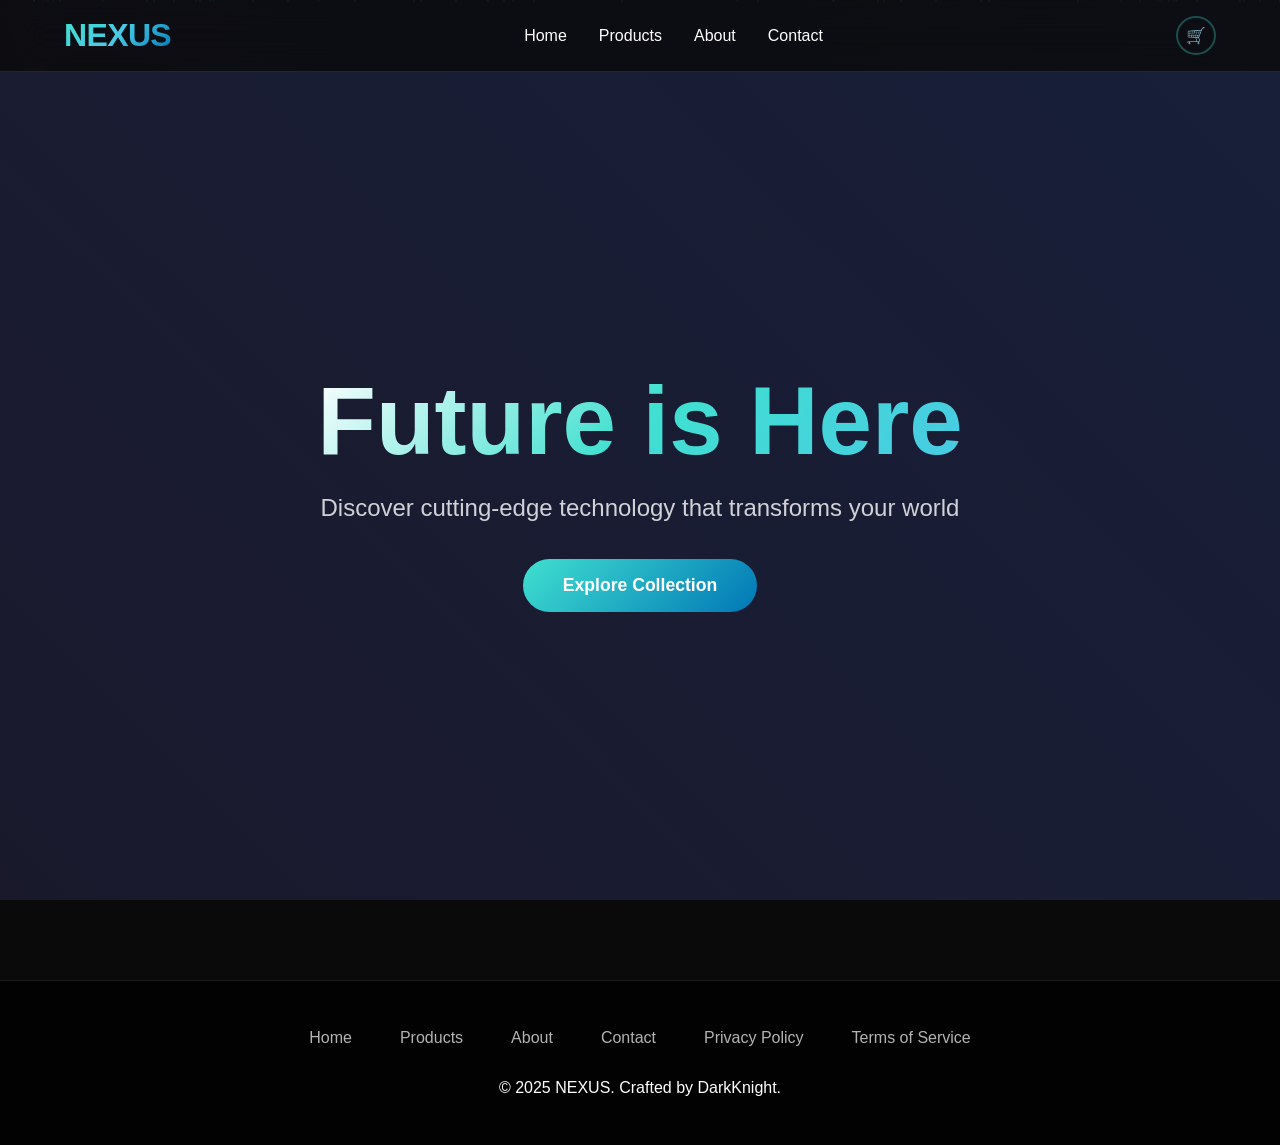
==== index.html @ 39dabf5e "Initial commit: NEXUS website" ====
<!DOCTYPE html>
<html lang="en">
<head>
    <meta charset="UTF-8">
    <meta name="viewport" content="width=device-width, initial-scale=1.0">
    <title>NEXUS - Future Tech</title>
    <base href="/">
    <link rel="stylesheet" href="styles.css">
</head>
<body>
    <div class="bg-animation"></div>
    <div class="particles" id="particles"></div>

    <header>
        <nav>
            <div class="logo" onclick="showPage('home')">NEXUS</div>
            <ul class="nav-links">
                <li><a onclick="showPage('home')" class="nav-item active">Home</a></li>
                <li><a onclick="showPage('products')" class="nav-item">Products</a></li>
                <li><a onclick="showPage('about')" class="nav-item">About</a></li>
                <li><a onclick="showPage('contact')" class="nav-item">Contact</a></li>
            </ul>
            <div class="cart-icon" onclick="toggleCart()">
                🛒
                <span class="cart-count" id="cartCount">0</span>
            </div>
        </nav>
    </header>

    <!-- Home Page -->
    <div class="page active" id="home">
        <section class="hero">
            <div class="hero-content">
                <h1>Future is Here</h1>
                <p>Discover cutting-edge technology that transforms your world</p>
                <button class="cta-button" onclick="showPage('products')">Explore Collection</button>
            </div>
        </section>
    </div>

    <!-- Products Page -->
    <div class="page" id="products">
        <section class="products">
            <h2 class="section-title">Premium Collection</h2>
            
            <div class="category-filters">
                <button class="filter-btn active" onclick="filterProducts('all')">All Products</button>
                <button class="filter-btn" onclick="filterProducts('phones')">Phones</button>
                <button class="filter-btn" onclick="filterProducts('laptops')">Laptops</button>
                <button class="filter-btn" onclick="filterProducts('tablets')">Tablets</button>
                <button class="filter-btn" onclick="filterProducts('wearables')">Wearables</button>
                <button class="filter-btn" onclick="filterProducts('audio')">Audio</button>
                <button class="filter-btn" onclick="filterProducts('accessories')">Accessories</button>
            </div>
            
            <div class="products-grid" id="productsGrid">
                <!-- Products will be loaded here -->
            </div>
        </section>
    </div>

    <!-- About Page -->
    <div class="page" id="about">
        <section class="about-content">
            <div class="about-hero">
                <h1>About NEXUS</h1>
                <p style="font-size: 1.2rem; opacity: 0.8;">Pioneering the future of technology</p>
            </div>
            
            <p style="font-size: 1.1rem; margin-bottom: 2rem;">
                At NEXUS, we believe technology should enhance human potential, not complicate it. Founded in 2024, we've dedicated ourselves to creating revolutionary products that seamlessly integrate into your daily life while pushing the boundaries of what's possible.
            </p>
            
            <div class="features-grid">
                <div class="feature-card">
                    <div class="feature-icon">🚀</div>
                    <h3 style="margin-bottom: 1rem; color: #40e0d0;">Innovation First</h3>
                    <p>We don't just follow trends—we create them. Our R&D team works tirelessly to bring you technology from the future, today.</p>
                </div>
                
                <div class="feature-card">
                    <div class="feature-icon">🌍</div>
                    <h3 style="margin-bottom: 1rem; color: #40e0d0;">Global Impact</h3>
                    <p>With customers in over 50 countries, we're building a connected world where technology serves humanity's greatest ambitions.</p>
                </div>
                
                <div class="feature-card">
                    <div class="feature-icon">⚡</div>
                    <h3 style="margin-bottom: 1rem; color: #40e0d0;">Premium Quality</h3>
                    <p>Every product undergoes rigorous testing to ensure it meets our impossibly high standards for performance and durability.</p>
                </div>
            </div>
            
            <p style="font-size: 1.1rem; margin-top: 2rem;">
                Join us on this journey as we shape the future, one breakthrough at a time. Welcome to the NEXUS of innovation.
            </p>
        </section>
    </div>

    <!-- Contact Page -->
    <div class="page" id="contact">
        <section class="contact-content">
            <div class="about-hero">
                <h1>Get in Touch</h1>
                <p style="font-size: 1.2rem; opacity: 0.8;">We'd love to hear from you</p>
            </div>
            
            <form class="contact-form" onsubmit="submitForm(event)">
                <div class="form-group">
                    <label for="name">Full Name</label>
                    <input type="text" id="name" name="name" required>
                </div>
                
                <div class="form-group">
                    <label for="email">Email Address</label>
                    <input type="email" id="email" name="email" required>
                </div>
                
                <div class="form-group">
                    <label for="subject">Subject</label>
                    <input type="text" id="subject" name="subject" required>
                </div>
                
                <div class="form-group">
                    <label for="message">Message</label>
                    <textarea id="message" name="message" required placeholder="Tell us how we can help you..."></textarea>
                </div>
                
                <button type="submit" class="submit-btn">Send Message</button>
            </form>
        </section>
    </div>

    <footer>
        <div class="footer-content">
            <div class="footer-links">
                <a onclick="showPage('home')">Home</a>
                <a onclick="showPage('products')">Products</a>
                <a onclick="showPage('about')">About</a>
                <a onclick="showPage('contact')">Contact</a>
                <a href="#">Privacy Policy</a>
                <a href="#">Terms of Service</a>
            </div>
            <p>&copy; 2025 NEXUS. Crafted by DarkKnight.</p>
        </div>
    </footer>

    <!-- Cart Sidebar -->
    <div class="cart-sidebar" id="cartSidebar">
        <div class="cart-header">
            <h3>Your Cart</h3>
            <button class="close-cart" onclick="toggleCart()">×</button>
        </div>
        <div class="cart-items" id="cartItems">
            <p style="text-align: center; opacity: 0.7;">Your cart is empty</p>
        </div>
        <div class="cart-total" id="cartTotal">Total: $0</div>
        <button class="checkout-btn" onclick="checkout()">Secure Checkout</button>
    </div>

    <script src="script.js"></script>
</body>
</html>
---- styles.css ----
* {
    margin: 0;
    padding: 0;
    box-sizing: border-box;
}

body {
    font-family: 'Inter', -apple-system, BlinkMacSystemFont, sans-serif;
    background: #0a0a0a;
    color: #ffffff;
    overflow-x: hidden;
}

/* Animated background */
.bg-animation {
    position: fixed;
    top: 0;
    left: 0;
    width: 100%;
    height: 100%;
    z-index: -1;
    background: linear-gradient(45deg, #0a0a0a, #1a1a2e, #16213e, #0f3460);
    background-size: 400% 400%;
    animation: gradientShift 15s ease infinite;
}

@keyframes gradientShift {
    0% { background-position: 0% 50%; }
    50% { background-position: 100% 50%; }
    100% { background-position: 0% 50%; }
}

/* Floating particles */
.particles {
    position: fixed;
    top: 0;
    left: 0;
    width: 100%;
    height: 100%;
    z-index: -1;
}

.particle {
    position: absolute;
    width: 2px;
    height: 2px;
    background: rgba(64, 224, 208, 0.6);
    border-radius: 50%;
    animation: float 20s infinite linear;
}

@keyframes float {
    0% { transform: translateY(100vh) translateX(0); opacity: 0; }
    10% { opacity: 1; }
    90% { opacity: 1; }
    100% { transform: translateY(-100vh) translateX(100px); opacity: 0; }
}

/* Header */
header {
    position: fixed;
    top: 0;
    width: 100%;
    z-index: 1000;
    background: rgba(10, 10, 10, 0.8);
    backdrop-filter: blur(20px);
    border-bottom: 1px solid rgba(255, 255, 255, 0.1);
    transition: all 0.3s ease;
}

nav {
    display: flex;
    justify-content: space-between;
    align-items: center;
    padding: 1rem 5%;
    max-width: 1400px;
    margin: 0 auto;
}

.logo {
    font-size: 2rem;
    font-weight: 900;
    background: linear-gradient(135deg, #40e0d0, #48cae4, #0077b6);
    -webkit-background-clip: text;
    -webkit-text-fill-color: transparent;
    background-clip: text;
    letter-spacing: -0.02em;
    cursor: pointer;
}

.nav-links {
    display: flex;
    gap: 2rem;
    list-style: none;
}

.nav-links a {
    color: #ffffff;
    text-decoration: none;
    font-weight: 500;
    transition: all 0.3s ease;
    position: relative;
    cursor: pointer;
}

.nav-links a:hover, .nav-links a.active {
    color: #40e0d0;
}

.nav-links a::after {
    content: '';
    position: absolute;
    bottom: -5px;
    left: 0;
    width: 0;
    height: 2px;
    background: linear-gradient(90deg, #40e0d0, #48cae4);
    transition: width 0.3s ease;
}

.nav-links a:hover::after, .nav-links a.active::after {
    width: 100%;
}

.cart-icon {
    position: relative;
    cursor: pointer;
    padding: 0.5rem;
    border: 2px solid rgba(64, 224, 208, 0.3);
    border-radius: 50%;
    transition: all 0.3s ease;
}

.cart-icon:hover {
    border-color: #40e0d0;
    box-shadow: 0 0 20px rgba(64, 224, 208, 0.3);
}

.cart-count {
    position: absolute;
    top: -5px;
    right: -5px;
    background: #ff6b6b;
    color: white;
    border-radius: 50%;
    width: 20px;
    height: 20px;
    display: flex;
    align-items: center;
    justify-content: center;
    font-size: 0.8rem;
    font-weight: bold;
}

/* Page container */
.page {
    display: none;
    min-height: 100vh;
    padding-top: 80px;
}

.page.active {
    display: block;
}

/* Home Page */
.hero {
    height: calc(100vh - 80px);
    display: flex;
    align-items: center;
    justify-content: center;
    text-align: center;
    position: relative;
}

.hero-content {
    max-width: 800px;
    z-index: 2;
}

.hero h1 {
    font-size: clamp(3rem, 8vw, 6rem);
    font-weight: 900;
    line-height: 1.1;
    margin-bottom: 1rem;
    background: linear-gradient(135deg, #ffffff, #40e0d0, #48cae4);
    -webkit-background-clip: text;
    -webkit-text-fill-color: transparent;
    background-clip: text;
    animation: textGlow 3s ease-in-out infinite alternate;
}

@keyframes textGlow {
    from { filter: drop-shadow(0 0 20px rgba(64, 224, 208, 0.3)); }
    to { filter: drop-shadow(0 0 40px rgba(64, 224, 208, 0.6)); }
}

.hero p {
    font-size: 1.5rem;
    margin-bottom: 2rem;
    opacity: 0.8;
    line-height: 1.6;
}

.cta-button {
    display: inline-block;
    padding: 1rem 2.5rem;
    background: linear-gradient(135deg, #40e0d0, #0077b6);
    color: white;
    text-decoration: none;
    border-radius: 50px;
    font-weight: 600;
    font-size: 1.1rem;
    transition: all 0.3s ease;
    position: relative;
    overflow: hidden;
    cursor: pointer;
    border: none;
}

.cta-button::before {
    content: '';
    position: absolute;
    top: 0;
    left: -100%;
    width: 100%;
    height: 100%;
    background: linear-gradient(90deg, transparent, rgba(255,255,255,0.2), transparent);
    transition: left 0.5s;
}

.cta-button:hover::before {
    left: 100%;
}

.cta-button:hover {
    transform: translateY(-3px);
    box-shadow: 0 20px 40px rgba(64, 224, 208, 0.3);
}

/* Products Page */
.products {
    padding: 3rem 5%;
    max-width: 1400px;
    margin: 0 auto;
}

.section-title {
    text-align: center;
    font-size: 3rem;
    font-weight: 800;
    margin-bottom: 3rem;
    background: linear-gradient(135deg, #ffffff, #40e0d0);
    -webkit-background-clip: text;
    -webkit-text-fill-color: transparent;
    background-clip: text;
}

.category-filters {
    display: flex;
    justify-content: center;
    gap: 1rem;
    margin-bottom: 3rem;
    flex-wrap: wrap;
}

.filter-btn {
    padding: 0.8rem 1.5rem;
    background: rgba(255, 255, 255, 0.1);
    border: 1px solid rgba(255, 255, 255, 0.2);
    color: white;
    border-radius: 25px;
    cursor: pointer;
    transition: all 0.3s ease;
}

.filter-btn.active, .filter-btn:hover {
    background: linear-gradient(135deg, #40e0d0, #0077b6);
    border-color: #40e0d0;
}

.products-grid {
    display: grid;
    grid-template-columns: repeat(auto-fit, minmax(350px, 1fr));
    gap: 2rem;
    margin-bottom: 3rem;
}

.product-card {
    background: rgba(255, 255, 255, 0.05);
    border-radius: 20px;
    padding: 2rem;
    text-align: center;
    transition: all 0.4s ease;
    border: 1px solid rgba(255, 255, 255, 0.1);
    position: relative;
    overflow: hidden;
    cursor: pointer;
}

.product-card::before {
    content: '';
    position: absolute;
    top: 0;
    left: 0;
    right: 0;
    bottom: 0;
    background: linear-gradient(135deg, rgba(64, 224, 208, 0.1), rgba(72, 202, 228, 0.1));
    opacity: 0;
    transition: opacity 0.3s ease;
}

.product-card:hover::before {
    opacity: 1;
}

.product-card:hover {
    transform: translateY(-10px) scale(1.02);
    box-shadow: 0 30px 60px rgba(64, 224, 208, 0.2);
    border-color: rgba(64, 224, 208, 0.3);
}

.product-image {
    width: 200px;
    height: 200px;
    background: linear-gradient(135deg, #1a1a2e, #16213e);
    border-radius: 15px;
    margin: 0 auto 1.5rem;
    display: flex;
    align-items: center;
    justify-content: center;
    font-size: 4rem;
    position: relative;
    overflow: hidden;
    background-size: cover;
    background-position: center;
}

.product-image.has-image {
    font-size: 0;
}

.product-image::after {
    content: '';
    position: absolute;
    top: -50%;
    left: -50%;
    width: 200%;
    height: 200%;
    background: linear-gradient(45deg, transparent, rgba(64, 224, 208, 0.1), transparent);
    transform: rotate(45deg);
    transition: all 0.6s ease;
}

.product-card:hover .product-image::after {
    animation: shimmer 1.5s ease-in-out;
}

@keyframes shimmer {
    0% { transform: translateX(-100%) translateY(-100%) rotate(45deg); }
    100% { transform: translateX(100%) translateY(100%) rotate(45deg); }
}

.product-name {
    font-size: 1.5rem;
    font-weight: 700;
    margin-bottom: 0.5rem;
    color: #ffffff;
}

.product-price {
    font-size: 1.8rem;
    font-weight: 800;
    color: #40e0d0;
    margin-bottom: 1rem;
}

.product-description {
    color: rgba(255, 255, 255, 0.7);
    margin-bottom: 1.5rem;
    line-height: 1.6;
}

.add-to-cart {
    background: linear-gradient(135deg, #40e0d0, #0077b6);
    color: white;
    border: none;
    padding: 0.8rem 2rem;
    border-radius: 25px;
    font-weight: 600;
    cursor: pointer;
    transition: all 0.3s ease;
    position: relative;
    overflow: hidden;
}

.add-to-cart:hover {
    transform: translateY(-2px);
    box-shadow: 0 10px 25px rgba(64, 224, 208, 0.3);
}

/* About Page */
.about-content {
    max-width: 1000px;
    margin: 0 auto;
    padding: 3rem 5%;
    line-height: 1.8;
}

.about-hero {
    text-align: center;
    margin-bottom: 4rem;
}

.about-hero h1 {
    font-size: 3.5rem;
    font-weight: 800;
    margin-bottom: 1rem;
    background: linear-gradient(135deg, #ffffff, #40e0d0);
    -webkit-background-clip: text;
    -webkit-text-fill-color: transparent;
    background-clip: text;
}

.features-grid {
    display: grid;
    grid-template-columns: repeat(auto-fit, minmax(300px, 1fr));
    gap: 2rem;
    margin: 3rem 0;
}

.feature-card {
    background: rgba(255, 255, 255, 0.05);
    padding: 2rem;
    border-radius: 15px;
    border: 1px solid rgba(255, 255, 255, 0.1);
    transition: all 0.3s ease;
}

.feature-card:hover {
    transform: translateY(-5px);
    border-color: rgba(64, 224, 208, 0.3);
}

.feature-icon {
    font-size: 3rem;
    margin-bottom: 1rem;
}

/* Contact Page */
.contact-content {
    max-width: 800px;
    margin: 0 auto;
    padding: 3rem 5%;
}

.contact-form {
    background: rgba(255, 255, 255, 0.05);
    padding: 3rem;
    border-radius: 20px;
    border: 1px solid rgba(255, 255, 255, 0.1);
}

.form-group {
    margin-bottom: 2rem;
}

.form-group label {
    display: block;
    margin-bottom: 0.5rem;
    color: #40e0d0;
    font-weight: 600;
}

.form-group input,
.form-group textarea {
    width: 100%;
    padding: 1rem;
    background: rgba(255, 255, 255, 0.1);
    border: 1px solid rgba(255, 255, 255, 0.2);
    border-radius: 10px;
    color: white;
    font-size: 1rem;
    transition: all 0.3s ease;
}

.form-group input:focus,
.form-group textarea:focus {
    outline: none;
    border-color: #40e0d0;
    box-shadow: 0 0 20px rgba(64, 224, 208, 0.2);
}

.form-group textarea {
    height: 120px;
    resize: vertical;
}

.submit-btn {
    width: 100%;
    padding: 1rem;
    background: linear-gradient(135deg, #40e0d0, #0077b6);
    color: white;
    border: none;
    border-radius: 25px;
    font-size: 1.1rem;
    font-weight: 600;
    cursor: pointer;
    transition: all 0.3s ease;
}

.submit-btn:hover {
    transform: translateY(-2px);
    box-shadow: 0 10px 25px rgba(64, 224, 208, 0.3);
}

/* Cart Sidebar */
.cart-sidebar {
    position: fixed;
    top: 0;
    right: -400px;
    width: 400px;
    height: 100vh;
    background: rgba(10, 10, 10, 0.95);
    backdrop-filter: blur(20px);
    border-left: 1px solid rgba(255, 255, 255, 0.1);
    transition: right 0.3s ease;
    z-index: 2000;
    padding: 2rem;
    overflow-y: auto;
}

.cart-sidebar.open {
    right: 0;
}

.cart-header {
    display: flex;
    justify-content: space-between;
    align-items: center;
    margin-bottom: 2rem;
    padding-bottom: 1rem;
    border-bottom: 1px solid rgba(255, 255, 255, 0.1);
}

.close-cart {
    background: none;
    border: none;
    color: white;
    font-size: 1.5rem;
    cursor: pointer;
}

.cart-items {
    margin-bottom: 2rem;
}

.cart-item {
    display: flex;
    justify-content: space-between;
    align-items: center;
    padding: 1rem 0;
    border-bottom: 1px solid rgba(255, 255, 255, 0.1);
}

.cart-total {
    font-size: 1.5rem;
    font-weight: bold;
    text-align: center;
    margin-bottom: 2rem;
    color: #40e0d0;
}

.checkout-btn {
    width: 100%;
    padding: 1rem;
    background: linear-gradient(135deg, #40e0d0, #0077b6);
    color: white;
    border: none;
    border-radius: 25px;
    font-size: 1.1rem;
    font-weight: 600;
    cursor: pointer;
    transition: all 0.3s ease;
}

.checkout-btn:hover {
    transform: translateY(-2px);
    box-shadow: 0 10px 25px rgba(64, 224, 208, 0.3);
}

/* Footer */
footer {
    background: rgba(0, 0, 0, 0.8);
    padding: 3rem 5%;
    border-top: 1px solid rgba(255, 255, 255, 0.1);
    text-align: center;
    margin-top: 5rem;
}

.footer-content {
    max-width: 1400px;
    margin: 0 auto;
}

.footer-links {
    display: flex;
    justify-content: center;
    gap: 3rem;
    margin-bottom: 2rem;
    flex-wrap: wrap;
}

.footer-links a {
    color: rgba(255, 255, 255, 0.7);
    text-decoration: none;
    transition: color 0.3s ease;
    cursor: pointer;
}

.footer-links a:hover {
    color: #40e0d0;
}

/* Responsive */
@media (max-width: 768px) {
    .nav-links {
        gap: 1rem;
    }
    
    .nav-links a {
        font-size: 0.9rem;
    }
    
    .products-grid {
        grid-template-columns: 1fr;
    }
    
    .cart-sidebar {
        width: 100%;
        right: -100%;
    }
    
    .hero h1 {
        font-size: 2.5rem;
    }

    .category-filters {
        gap: 0.5rem;
    }

    .filter-btn {
        padding: 0.6rem 1rem;
        font-size: 0.9rem;
    }
}

/* Loading animation */
.loading {
    display: inline-block;
    width: 20px;
    height: 20px;
    border: 3px solid rgba(255,255,255,.3);
    border-radius: 50%;
    border-top-color: #40e0d0;
    animation: spin 1s ease-in-out infinite;
}

@keyframes spin {
    to { transform: rotate(360deg); }
}

/* Page transition */
.page {
    animation: fadeIn 0.5s ease-in-out;
}

@keyframes fadeIn {
    from { opacity: 0; transform: translateY(20px); }
    to { opacity: 1; transform: translateY(0); }
}
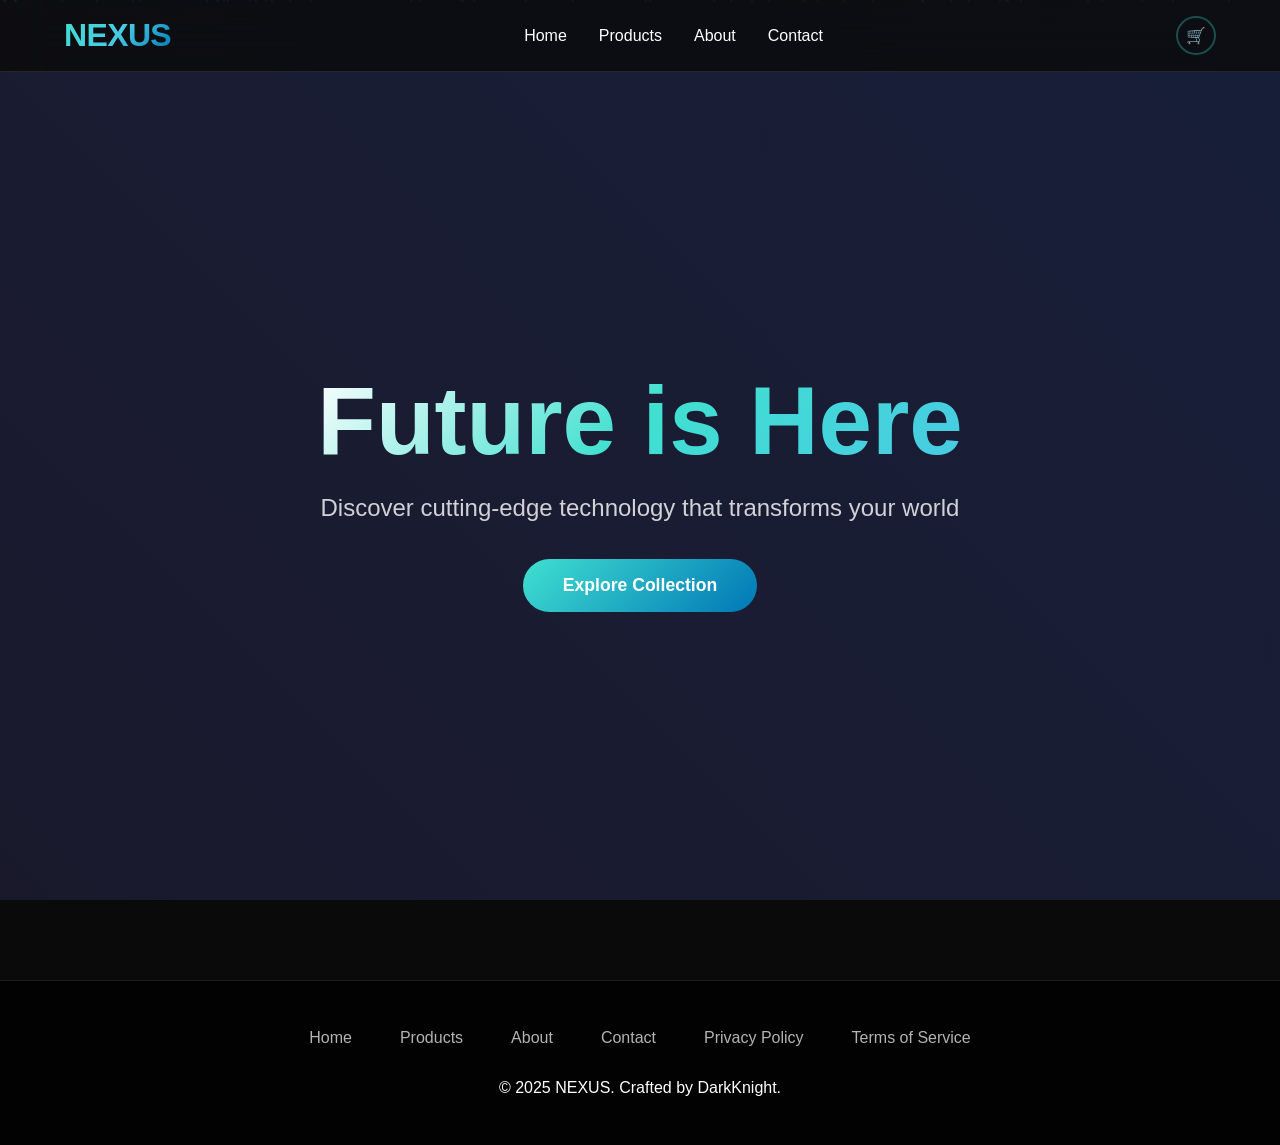
==== commit 8e58a60f: "Update index.html" ====
--- a/index.html
+++ b/index.html
@@ -4,7 +4,6 @@
     <meta charset="UTF-8">
     <meta name="viewport" content="width=device-width, initial-scale=1.0">
     <title>NEXUS - Future Tech</title>
-    <base href="/">
     <link rel="stylesheet" href="styles.css">
 </head>
 <body>
@@ -160,4 +159,4 @@
 
     <script src="script.js"></script>
 </body>
-</html>+</html>
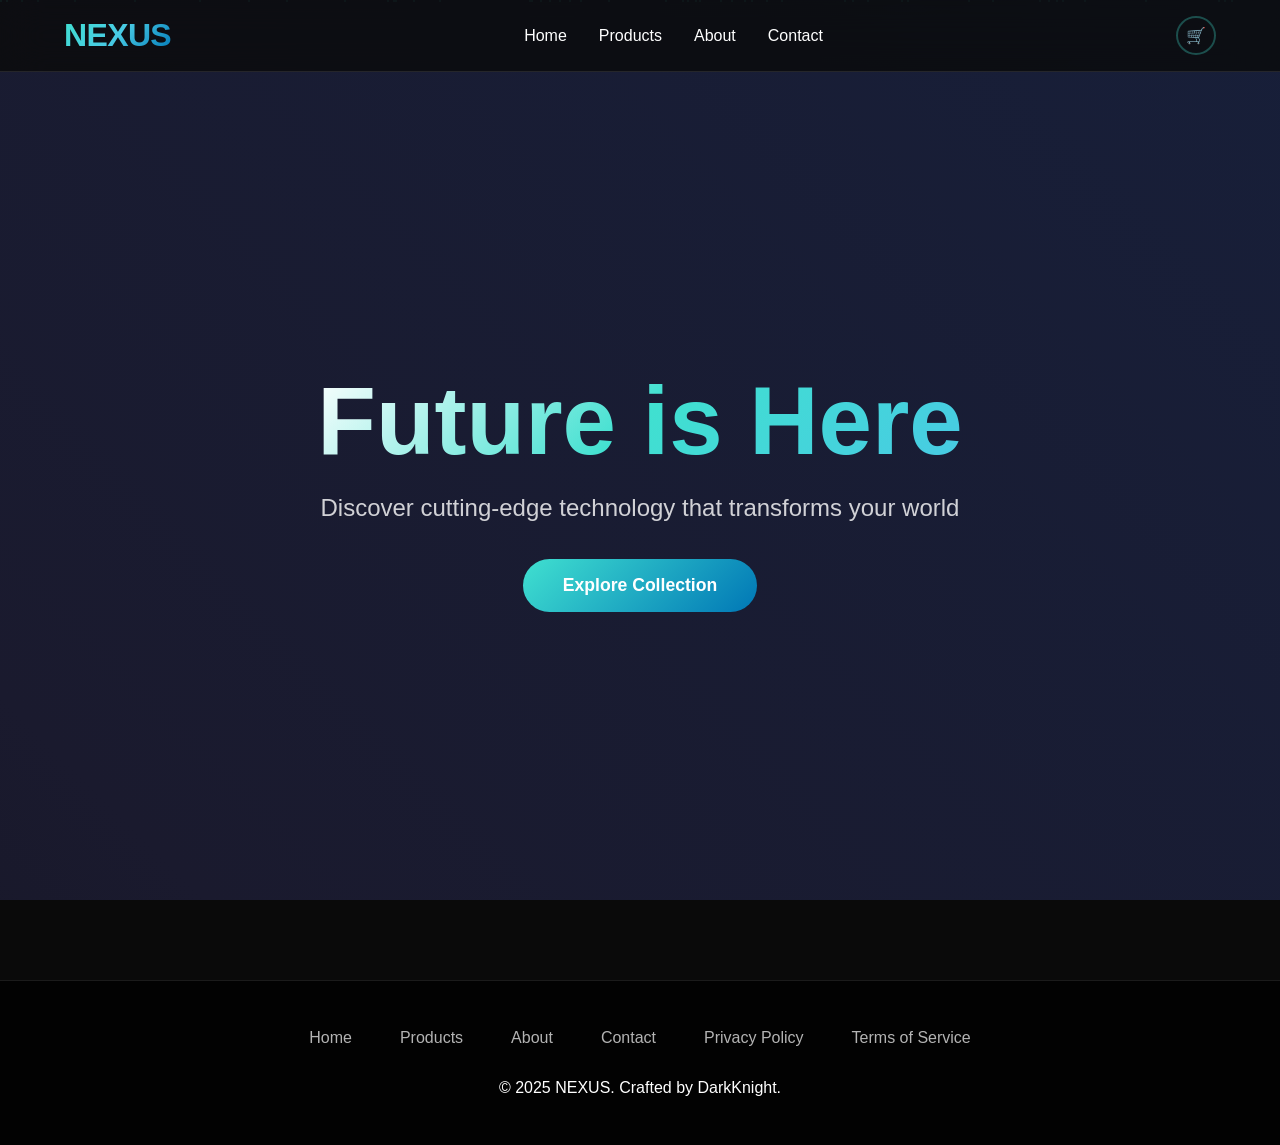
==== commit 83219fb3: "Update index.html" ====
--- a/index.html
+++ b/index.html
@@ -13,12 +13,17 @@
     <header>
         <nav>
             <div class="logo" onclick="showPage('home')">NEXUS</div>
-            <ul class="nav-links">
-                <li><a onclick="showPage('home')" class="nav-item active">Home</a></li>
-                <li><a onclick="showPage('products')" class="nav-item">Products</a></li>
-                <li><a onclick="showPage('about')" class="nav-item">About</a></li>
-                <li><a onclick="showPage('contact')" class="nav-item">Contact</a></li>
-            </ul>
+           <div class="mobile-menu-toggle" onclick="toggleMobileMenu()">
+    <span></span>
+    <span></span>
+    <span></span>
+</div>
+<ul class="nav-links" id="navLinks">
+    <li><a onclick="showPage('home')" class="nav-item active">Home</a></li>
+    <li><a onclick="showPage('products')" class="nav-item">Products</a></li>
+    <li><a onclick="showPage('about')" class="nav-item">About</a></li>
+    <li><a onclick="showPage('contact')" class="nav-item">Contact</a></li>
+</ul>
             <div class="cart-icon" onclick="toggleCart()">
                 🛒
                 <span class="cart-count" id="cartCount">0</span>
--- a/styles.css
+++ b/styles.css
@@ -92,6 +92,57 @@
     display: flex;
     gap: 2rem;
     list-style: none;
+}
+
+/* Mobile menu toggle */
+.mobile-menu-toggle {
+    display: none;
+    flex-direction: column;
+    cursor: pointer;
+    padding: 0.5rem;
+}
+
+.mobile-menu-toggle span {
+    width: 25px;
+    height: 3px;
+    background: #40e0d0;
+    margin: 3px 0;
+    transition: 0.3s;
+}
+
+@media (max-width: 768px) {
+    .mobile-menu-toggle {
+        display: flex;
+    }
+    
+    .nav-links {
+        position: fixed;
+        top: 80px;
+        right: -100%;
+        width: 100%;
+        height: calc(100vh - 80px);
+        background: rgba(10, 10, 10, 0.95);
+        backdrop-filter: blur(20px);
+        flex-direction: column;
+        justify-content: flex-start;
+        align-items: center;
+        padding-top: 2rem;
+        transition: right 0.3s ease;
+        gap: 2rem;
+    }
+    
+    .nav-links.active {
+        right: 0;
+    }
+    
+    .nav-links li {
+        margin: 1rem 0;
+    }
+    
+    .nav-links a {
+        font-size: 1.2rem;
+        padding: 1rem;
+    }
 }
 
 .nav-links a {
@@ -678,4 +729,4 @@
 @keyframes fadeIn {
     from { opacity: 0; transform: translateY(20px); }
     to { opacity: 1; transform: translateY(0); }
-}+}
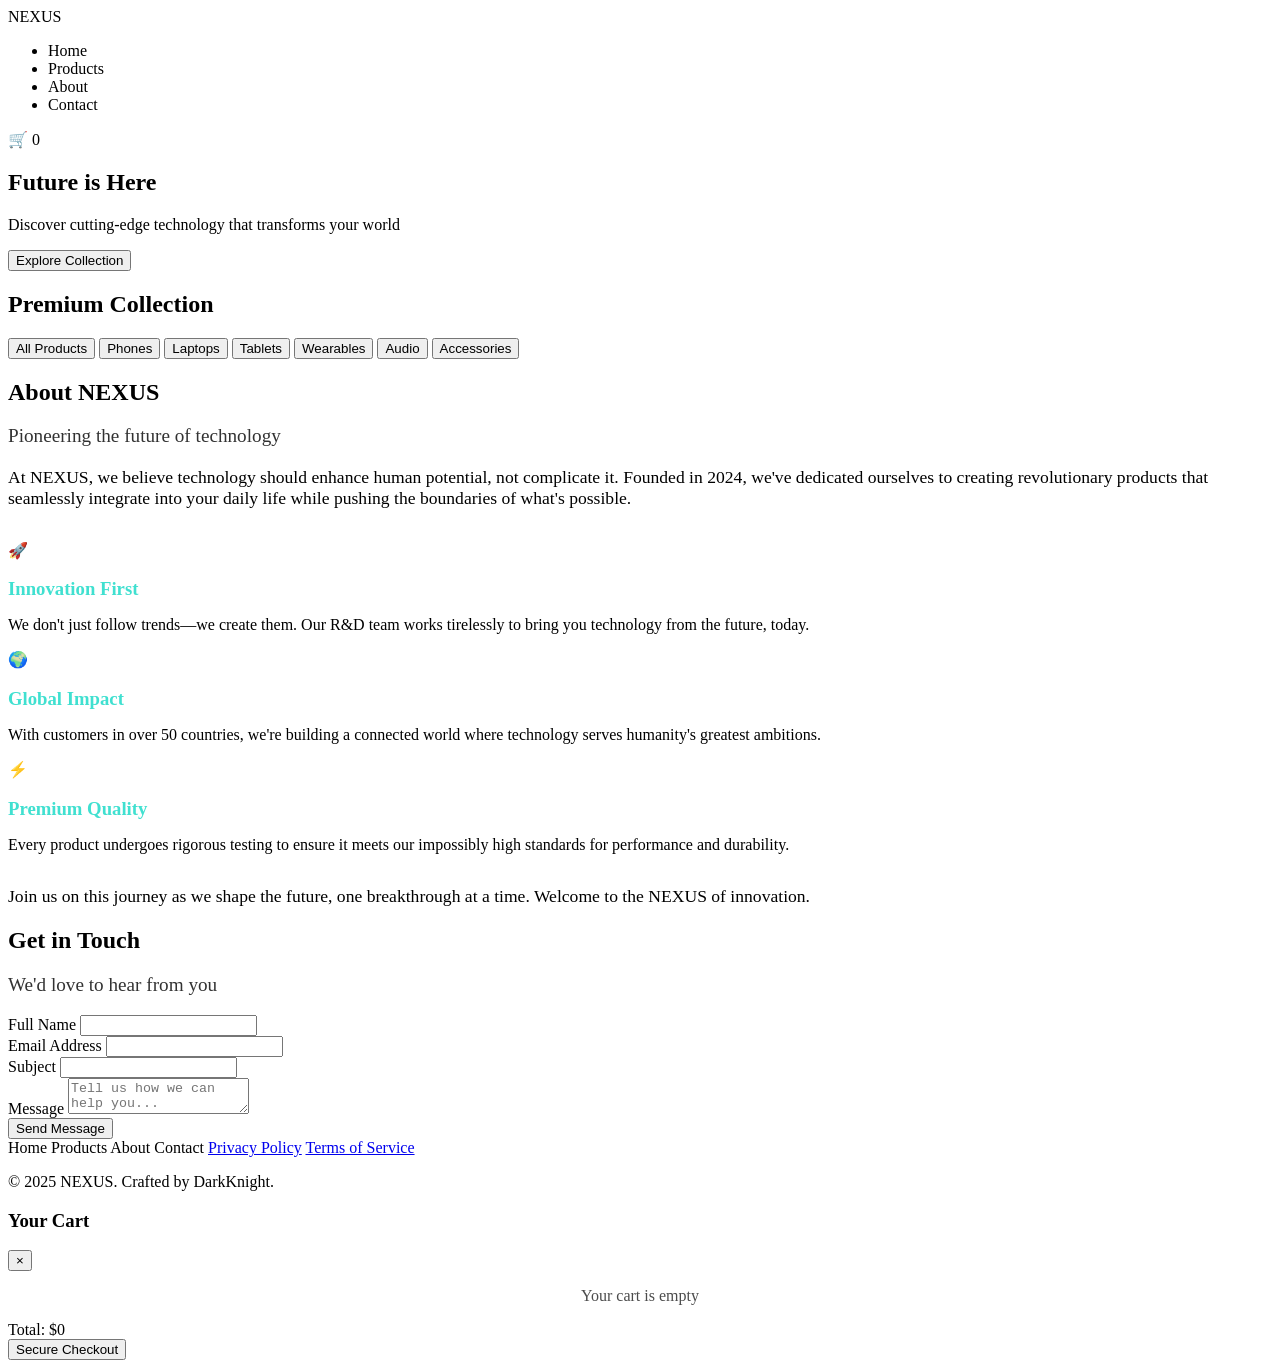
==== commit 0e8241c3: "Update index.html" ====
--- a/index.html
+++ b/index.html
@@ -4,6 +4,7 @@
     <meta charset="UTF-8">
     <meta name="viewport" content="width=device-width, initial-scale=1.0">
     <title>NEXUS - Future Tech</title>
+    <base href="/nexus-web/">
     <link rel="stylesheet" href="styles.css">
 </head>
 <body>
--- a/styles.css
+++ b/styles.css
@@ -673,36 +673,208 @@
     color: #40e0d0;
 }
 
+/* Touch-friendly improvements */
+@media (hover: none) {
+    .product-card:hover {
+        transform: none;
+        box-shadow: none;
+    }
+    
+    .product-card:active {
+        transform: scale(0.98);
+    }
+    
+    .cta-button:hover,
+    .add-to-cart:hover,
+    .submit-btn:hover,
+    .checkout-btn:hover {
+        transform: none;
+        box-shadow: none;
+    }
+    
+    .cta-button:active,
+    .add-to-cart:active,
+    .submit-btn:active,
+    .checkout-btn:active {
+        transform: scale(0.95);
+    }
+}
+
+/* Larger touch targets for mobile */
+@media (max-width: 768px) {
+    .add-to-cart,
+    .cta-button,
+    .submit-btn,
+    .checkout-btn {
+        min-height: 48px;
+        padding: 0.8rem 2rem;
+    }
+    
+    .filter-btn {
+        min-height: 44px;
+    }
+    
+    .cart-icon {
+        padding: 0.8rem;
+        min-width: 48px;
+        min-height: 48px;
+    }
+}
 /* Responsive */
 @media (max-width: 768px) {
-    .nav-links {
-        gap: 1rem;
-    }
-    
-    .nav-links a {
-        font-size: 0.9rem;
+    nav {
+        padding: 1rem 3%;
+    }
+    
+    .logo {
+        font-size: 1.5rem;
+    }
+    
+    .hero {
+        padding: 0 1rem;
+        height: calc(100vh - 80px);
+    }
+    
+    .hero h1 {
+        font-size: 2.5rem;
+        margin-bottom: 1rem;
+    }
+    
+    .hero p {
+        font-size: 1.2rem;
+        margin-bottom: 2rem;
+    }
+    
+    .cta-button {
+        padding: 0.8rem 2rem;
+        font-size: 1rem;
+    }
+    
+    .products {
+        padding: 2rem 3%;
+    }
+    
+    .section-title {
+        font-size: 2.2rem;
+        margin-bottom: 2rem;
     }
     
     .products-grid {
         grid-template-columns: 1fr;
+        gap: 1.5rem;
+    }
+    
+    .product-card {
+        padding: 1.5rem;
+    }
+    
+    .product-image {
+        width: 150px;
+        height: 150px;
+    }
+    
+    .category-filters {
+        gap: 0.5rem;
+        margin-bottom: 2rem;
+    }
+
+    .filter-btn {
+        padding: 0.6rem 1rem;
+        font-size: 0.9rem;
     }
     
     .cart-sidebar {
         width: 100%;
         right: -100%;
+        padding: 1.5rem;
+    }
+    
+    .about-content,
+    .contact-content {
+        padding: 2rem 3%;
+    }
+    
+    .about-hero h1 {
+        font-size: 2.5rem;
+    }
+    
+    .features-grid {
+        grid-template-columns: 1fr;
+        gap: 1.5rem;
+    }
+    
+    .contact-form {
+        padding: 2rem;
+    }
+    
+    .footer-links {
+        gap: 1.5rem;
+    }
+}
+
+@media (max-width: 480px) {
+    nav {
+        padding: 1rem 2%;
+    }
+    
+    .logo {
+        font-size: 1.3rem;
     }
     
     .hero h1 {
-        font-size: 2.5rem;
-    }
-
+        font-size: 2rem;
+    }
+    
+    .hero p {
+        font-size: 1rem;
+    }
+    
+    .section-title {
+        font-size: 1.8rem;
+    }
+    
+    .product-card {
+        padding: 1rem;
+    }
+    
+    .product-image {
+        width: 120px;
+        height: 120px;
+    }
+    
+    .product-name {
+        font-size: 1.2rem;
+    }
+    
+    .product-price {
+        font-size: 1.5rem;
+    }
+    
     .category-filters {
+        grid-template-columns: repeat(2, 1fr);
         gap: 0.5rem;
     }
-
+    
     .filter-btn {
-        padding: 0.6rem 1rem;
-        font-size: 0.9rem;
+        padding: 0.5rem 0.8rem;
+        font-size: 0.8rem;
+    }
+    
+    .about-hero h1 {
+        font-size: 2rem;
+    }
+    
+    .feature-card {
+        padding: 1.5rem;
+    }
+    
+    .contact-form {
+        padding: 1.5rem;
+    }
+    
+    .footer-links {
+        flex-direction: column;
+        gap: 1rem;
     }
 }
 
